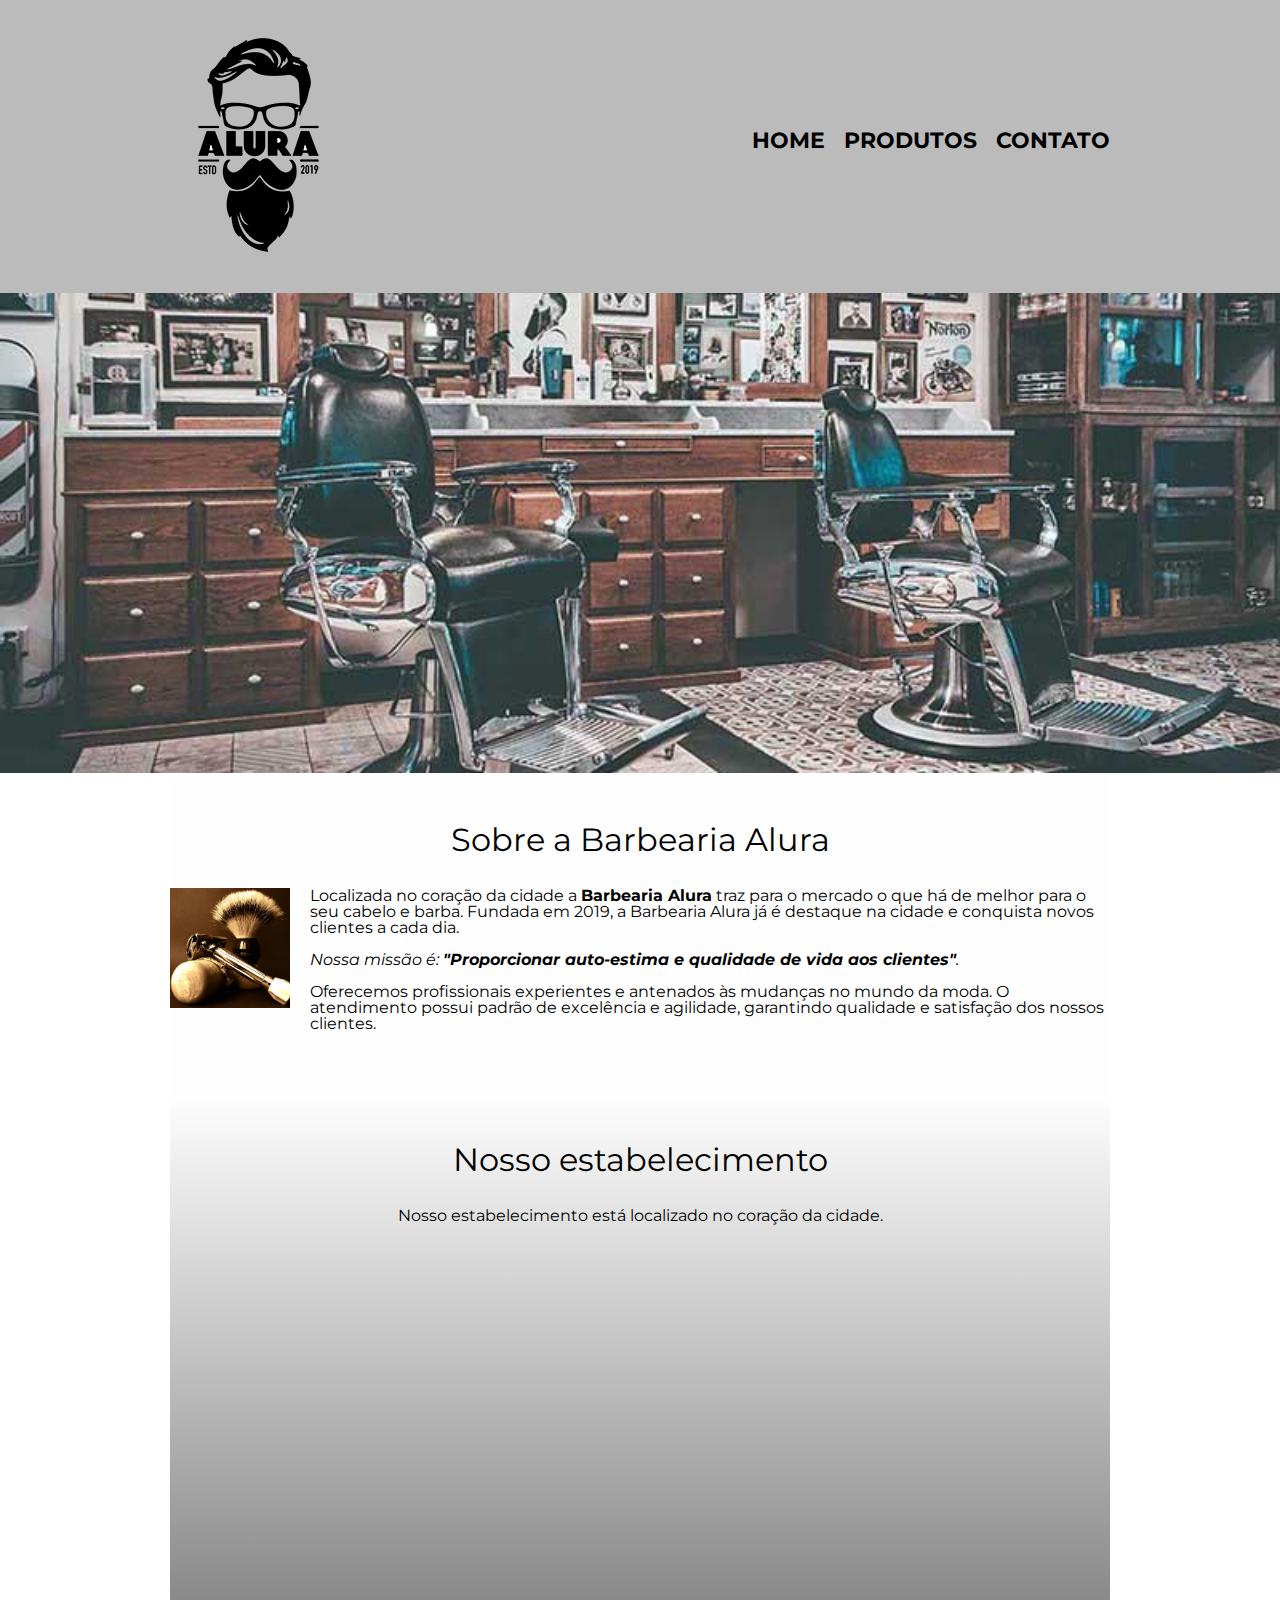
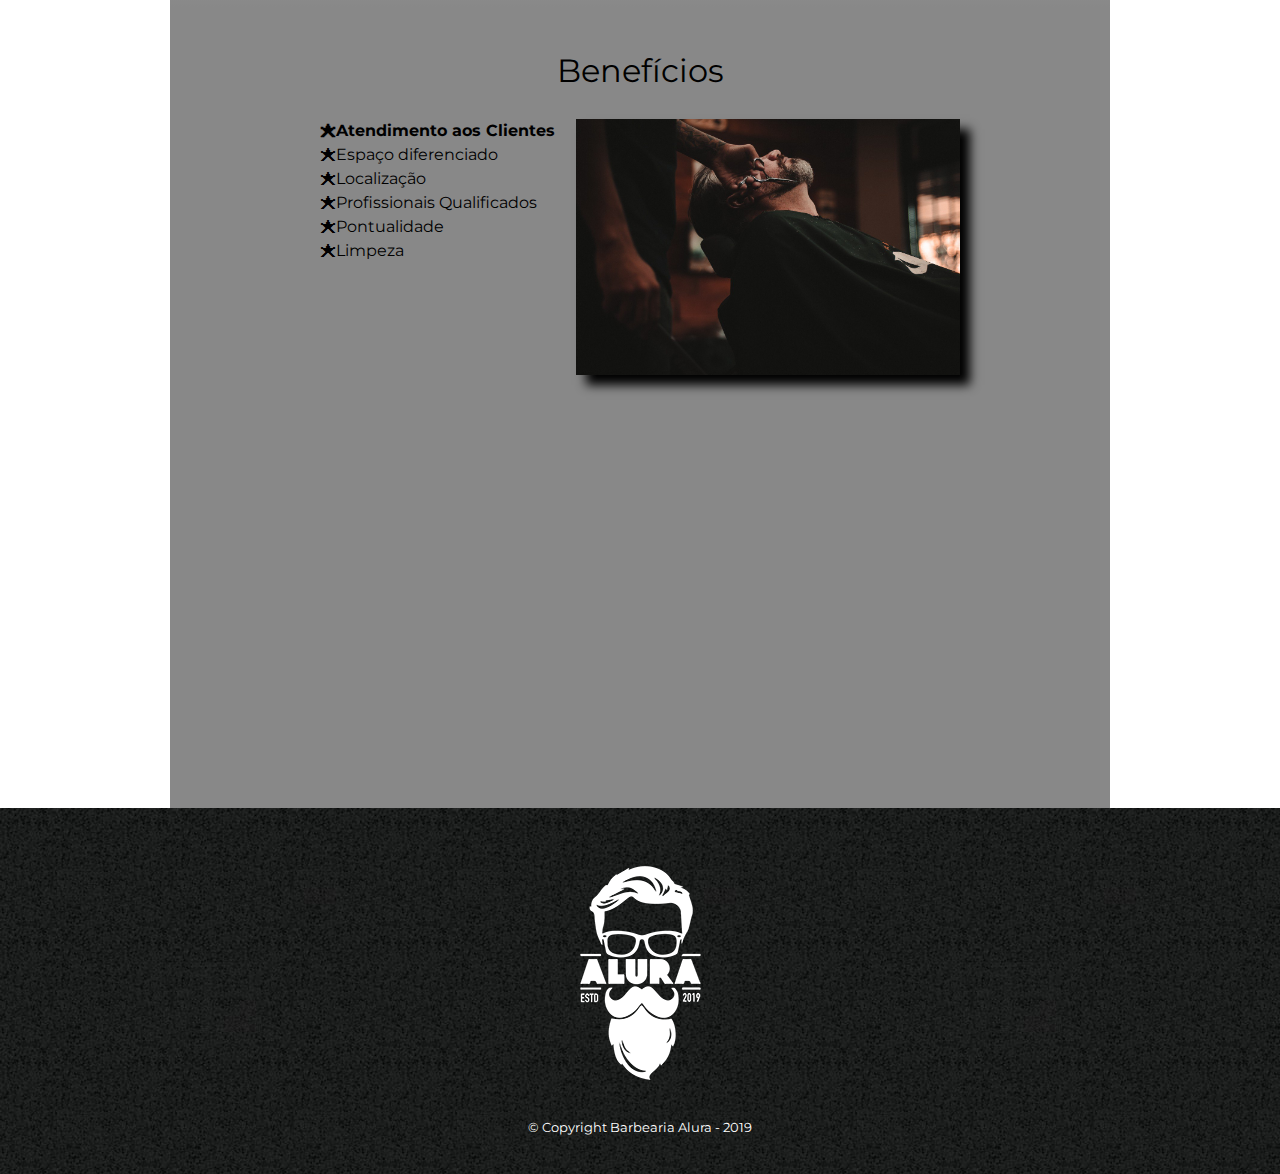
==== index.html @ 65468a01 "first commit" ====
<!DOCTYPE html>
<html lang="pt-br">
	<head>
		<meta charset="UTF-8">
		<meta name="viewport" content="width=device-width">
		<title>Barbearia Alura</title>

		<link rel="stylesheet" href="reset.css">
		<link rel="stylesheet" href="style.css">
		<link href="https://fonts.googleapis.com/css?family=Montserrat&display=swap" rel="stylesheet">
	</head>

	<body>
		<header>
			<div class="caixa">
				<h1><img src="logo.png"></h1>

				<nav>
					<ul>
						<li><a href="index.html">Home</a></li>
						<li><a href="produtos.html">Produtos</a></li>
						<li><a href="contato.html">Contato</a></li>
					</ul>
				</nav>
			</div>
		</header>

		<img class="banner" src="banner.jpg">

		<main>
			<section class="principal">
				<h2 class="titulo-principal">Sobre a Barbearia Alura</h2>

				<img class="utensilios" src="utensilios.jpg" alt="Utensilios de um barbeiro.">
		 
				<p>Localizada no coração da cidade a <strong>Barbearia Alura</strong> traz para o mercado o que há de melhor para o seu cabelo e barba. Fundada em 2019, a Barbearia Alura já é destaque na cidade e conquista novos clientes a cada dia.</p>

				<p id="missao"><em>Nossa missão é: <strong>"Proporcionar auto-estima e qualidade de vida aos clientes"</strong>.</em></p>

				<p>Oferecemos profissionais experientes e antenados às mudanças no mundo da moda. O atendimento possui padrão de excelência e agilidade, garantindo qualidade e satisfação dos nossos clientes.</p>
			</section>

			<section class="mapa">
				<h3 class="titulo-principal">Nosso estabelecimento</h3>
				<p>Nosso estabelecimento está localizado no coração da cidade.</p>

				<div class="mapa-conteudo">
					<iframe src="https://www.google.com/maps/embed?pb=!1m18!1m12!1m3!1d3656.4483278365396!2d-46.63466568562861!3d-23.588249068469487!2m3!1f0!2f0!3f0!3m2!1i1024!2i768!4f13.1!3m3!1m2!1s0x94ce5a2b2ed7f3a1%3A0xab35da2f5ca62674!2sCaelum!5e0!3m2!1spt-BR!2sbr!4v1568814489656!5m2!1spt-BR!2sbr" width="100%" height="300" frameborder="0" style="border:0;" allowfullscreen=""></iframe>
				</div>
			</section>

			<section class="beneficios">
				<h3 class="titulo-principal">Benefícios</h3>

				<div class="conteudo-beneficios">
					<ul class="lista-beneficios">
						<li class="itens">Atendimento aos Clientes</li>
						<li class="itens">Espaço diferenciado</li>
						<li class="itens">Localização</li>
						<li class="itens">Profissionais Qualificados</li>
						<li class="itens">Pontualidade</li>
						<li class="itens">Limpeza</li>
					</ul><img src="beneficios.jpg" class="imagem-beneficios">
				</div>

				<div class="video">
					<iframe width="100%" height="315" src="https://www.youtube.com/embed/wcVVXUV0YUY" frameborder="0" allow="accelerometer; autoplay; encrypted-media; gyroscope; picture-in-picture" allowfullscreen></iframe>
				</div>
			</section>
		</main>

		<footer>
			<img src="logo-branco.png">
			<p class="copyright">&copy; Copyright Barbearia Alura - 2019</p>
		</footer>
	</body>
</html>
---- style.css ----
body {
	font-family: 'Montserrat', sans-serif;
}

header {
	background: #BBBBBB;
	padding: 20px 0;
}

.caixa {
	position: relative;
	width: 940px;
	margin: 0 auto;
}

nav {
	position: absolute;
	top: 110px;
	right: 0;
}

nav li {
	display: inline;
	margin: 0 0 0 15px;
}

nav a {
	text-transform: uppercase;
	color: #000000;
	font-weight: bold;
	font-size: 22px;
	text-decoration: none;
}

nav a:hover {
	color: #C78C19;
	text-decoration: underline;
}

.produtos {
	width: 940px;
	margin: 0 auto;
	padding: 50px 0;
}

.produtos li {
	display: inline-block;
	text-align: center;
	width: 30%;
	vertical-align: top;
	margin: 0 1.5%;
	padding: 30px 20px;
	box-sizing: border-box;
	border: 2px solid #000000;
	border-radius: 10px;
}

.produtos li:hover {
	border-color: #C78C19;
}

.produtos li:active {
	border-color: #088C19;	
}

.produtos li:hover h2 {
	font-size: 34px;
}

.produtos h2 {
	font-size: 30px;
	font-weight: bold;
}

.produto-descricao {
	font-size: 18px;
}

.produto-preco {
	font-size: 22px;
	font-weight: bold;
	margin-top: 10px;
}

footer {
	text-align: center;
	background: url("bg.jpg");
	padding: 40px 0;
}

.copyright {
	color: #FFFFFF;
	font-size: 13px;
	margin: 20px 0 0;
}

main {
	width: 940px;
	margin: 0 auto;
	
}

form {
	margin: 40px 0;
}

form label, form legend {
	display:block;
	font-size: 20px;
	margin: 0 0 10px;
}

.input-padrao {
	display: block;
	margin: 0 0 20px;
	padding: 10px 25px;
	width: 50%;
}

.checkbox {
	margin: 20px 0;
}

.enviar {
	width:40%;
	padding: 15px 0;
	background: orange;
	color: white;
	font-weight: bold;
	font-size: 18px;
	border: none;
	border-radius: 5px;
	transition: 1s all;
	cursor: pointer;
}

.enviar:hover {
	background: darkorange;
	transform: scale(1.2);
}

table {
	margin: 20px 0 40px;
}

thead {
	background: #555555;
	color: white;
	font-weight: bold;
}

td, th {
	border: 1px solid #000000;
	padding: 8px 15px;
}


/* css da página inicial */
.banner {
	width:100%;
}

.titulo-principal {
	text-align: center;
	font-size: 2em;
	margin: 0 0 1em;
	clear: left;
}

.principal {
	padding: 3em 0;
	background: #FEFEFE;
	width: 940px;
	margin: 0 auto;
}

.principal p {
	margin: 0 0 1em;
}

.principal strong {
	font-weight: bold;
}

.principal em {
	font-style: italic;
}

.utensilios {
	width: 120px;
	float: left;
	margin: 0 20px 20px 0;
}

.mapa {
	padding: 3em 0;
	background: linear-gradient(#FEFEFE, #888888);
}

.mapa-conteudo {
	width: 940px;
	margin: 0 auto;
}

.mapa p {
	margin: 0 0 2em;
	text-align: center;
}

.beneficios {
	padding: 3em 0;
	background: #888888;
}

.conteudo-beneficios {
	width: 640px;
	margin: 0 auto;
}

.lista-beneficios {
	width: 40%;
	display: inline-block;
	vertical-align: top;
}

.itens {
	line-height: 1.5;
}

.itens:first-child {
	font-weight: bold;
}

.itens:before {
	content: "🟊";
}

.imagem-beneficios {
	width: 60%;
	opacity: 1;
	transition: 400ms;
	box-shadow: 10px 10px 10px 0 #000000;
}

.imagem-beneficios:hover {
	opacity: 0.3;
}

.video {
	width: 560px;
	margin: 2em auto;
}

@media screen and (max-width: 480px) {
	.caixa, .principal, .conteudo-beneficios, .mapa-conteudo, .video {
		width: auto;
	}

	h1 {
		text-align: center;
	}

	nav {
		position: static;
	}

	.lista-beneficios, .imagem-beneficios {
		width: 100%;
	}
}
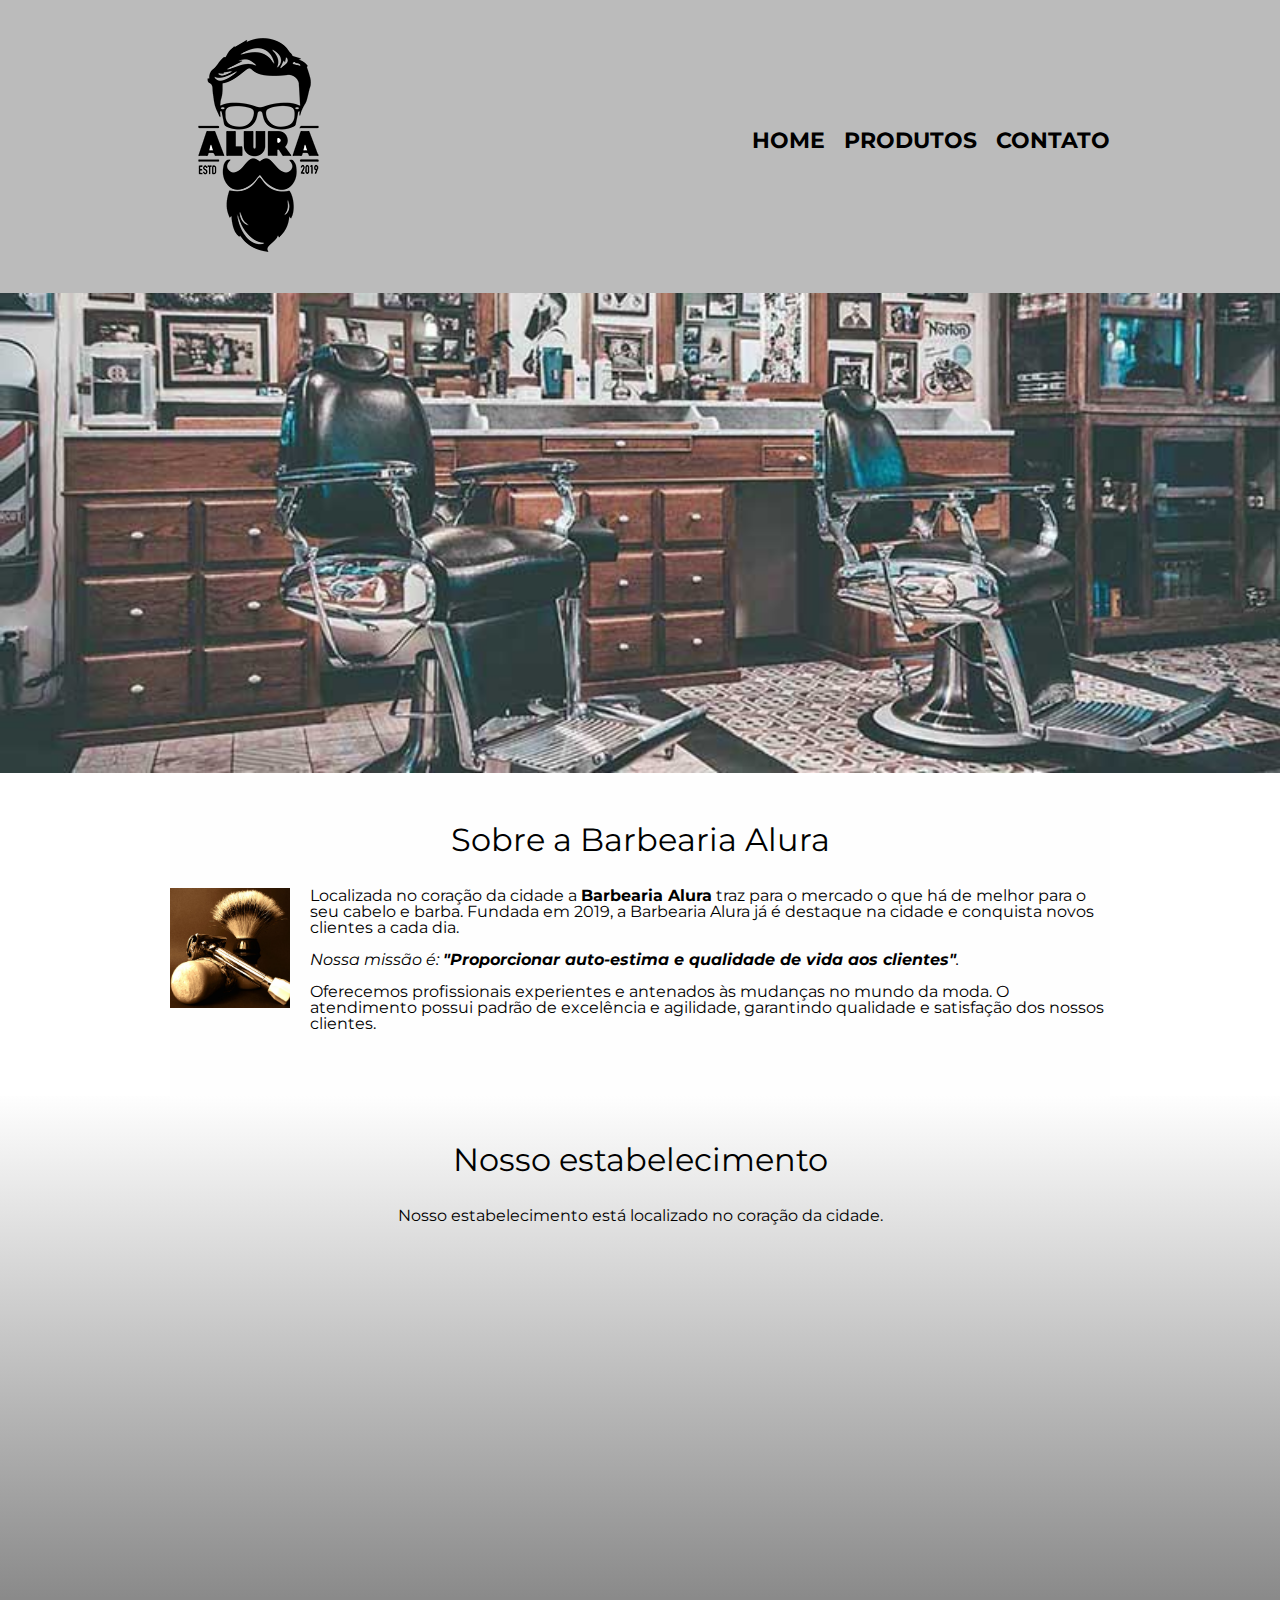
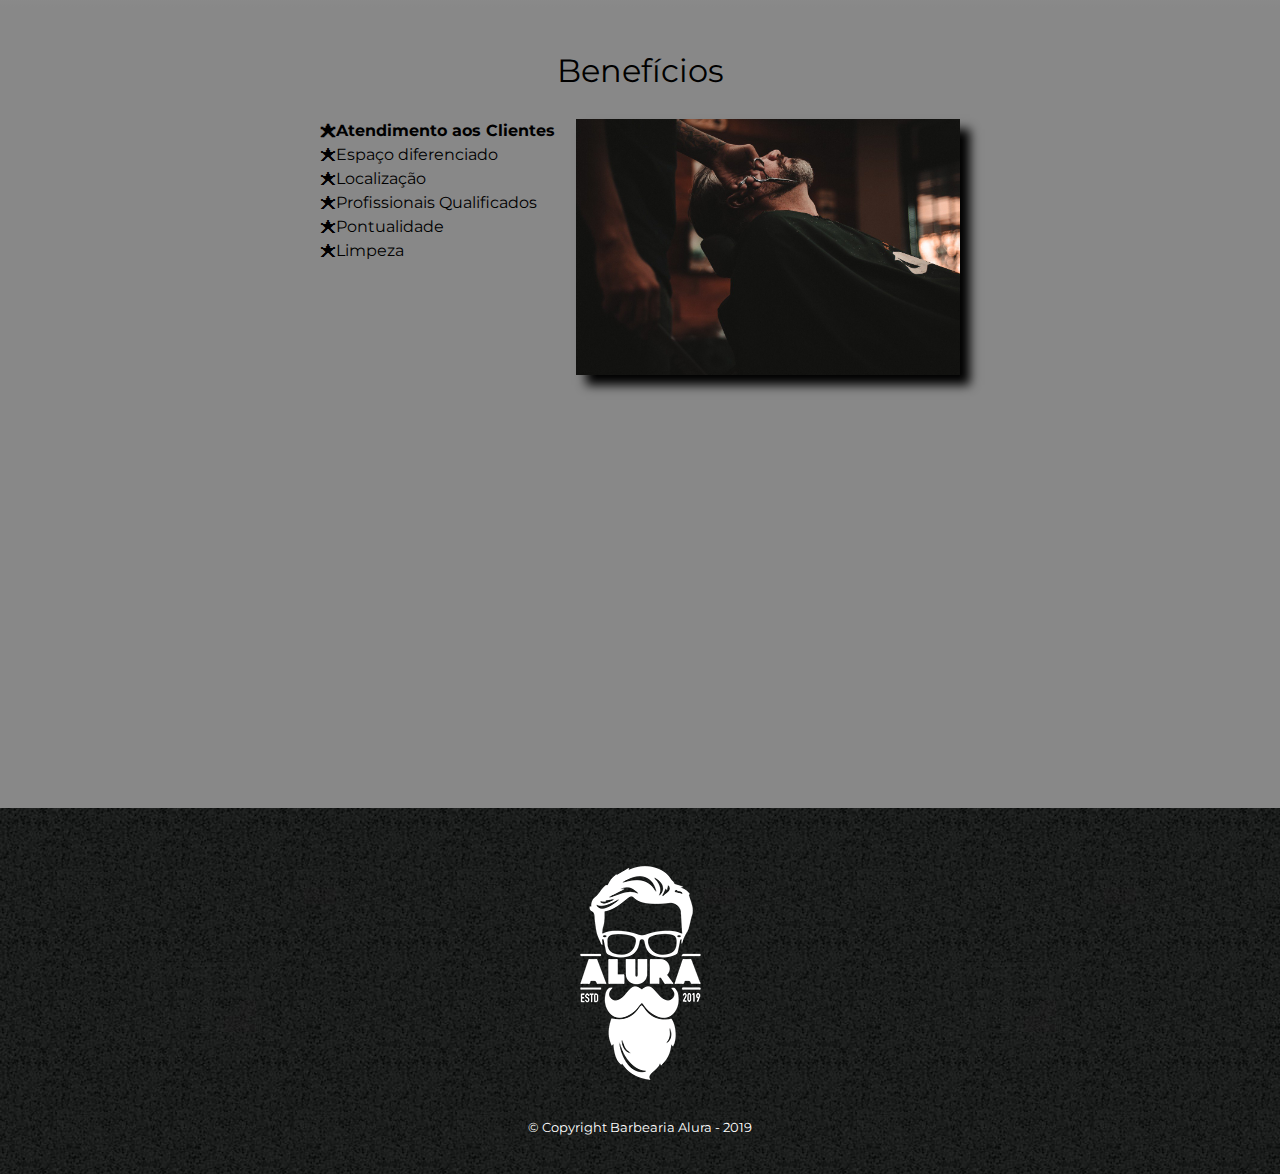
==== commit bbdb6573: "correçoes" ====
--- a/index.html
+++ b/index.html
@@ -14,7 +14,6 @@
 		<header>
 			<div class="caixa">
 				<h1><img src="logo.png"></h1>
-
 				<nav>
 					<ul>
 						<li><a href="index.html">Home</a></li>
--- a/style.css
+++ b/style.css
@@ -95,6 +95,10 @@
 }
 
 main {
+
+}
+
+.corpo-main{
 	width: 940px;
 	margin: 0 auto;
 	
